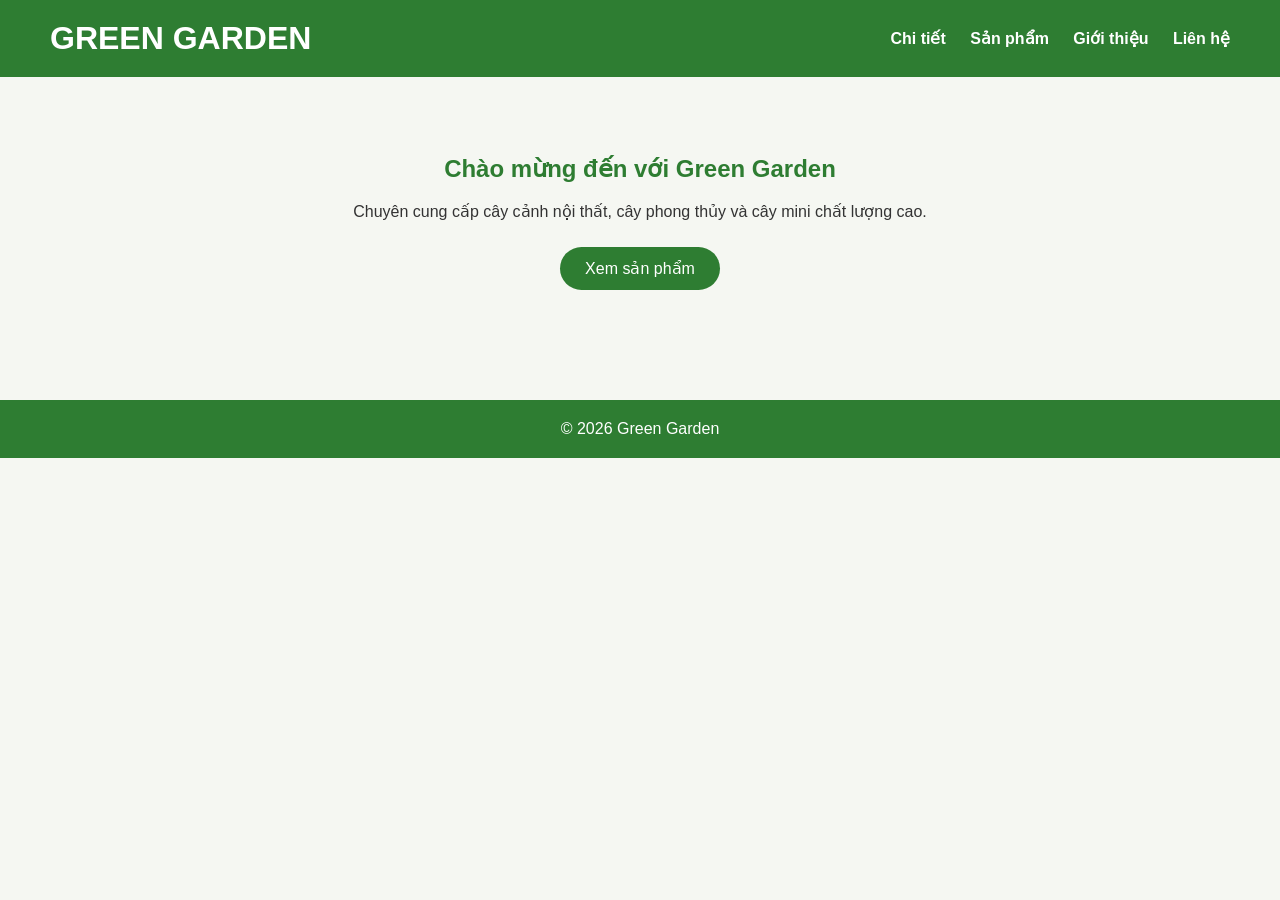
==== index.html @ c3728613 "nop bai" ====
<!DOCTYPE html>

<html lang="vi">
<head>
    <meta charset="UTF-8">
    <title>Green Garden</title>
    <link rel="stylesheet" href="css/style.css">
</head>
<body>

<header>
    <h1>GREEN GARDEN</h1>


<nav>
    <a href="html/chi-tiet.html">Chi tiết</a>

    <a href="html/san-pham.html">Sản phẩm</a>

    <a href="html/gioi-thieu.html">Giới thiệu</a>

    <a href="html/lien-he.html">Liên hệ</a>
</nav>


</header>

<section class="banner">
    <img src="assets/images/banner.jpg" alt="">
</section>

<section class="intro">
    <h2>Chào mừng đến với Green Garden</h2>


<p>
    Chuyên cung cấp cây cảnh nội thất,
    cây phong thủy và cây mini chất lượng cao.
</p>

<a href="html/san-pham.html" class="btn">
    Xem sản phẩm
</a>


</section>

<footer>
    <p>© 2026 Green Garden</p>
</footer>

</body>
</html>
---- css/style.css ----
*{
margin:0;
padding:0;
box-sizing:border-box;
font-family:'Segoe UI',sans-serif;
}

body{
background:#f5f7f2;
color:#333;
}

header{
background:#2e7d32;
color:white;
padding:20px 50px;
display:flex;
justify-content:space-between;
align-items:center;
}

header h1{
font-size:32px;
}

nav a{
color:white;
text-decoration:none;
margin-left:20px;
font-weight:600;
transition:0.3s;
}

nav a:hover

.banner img{
width:100%;
height:500px;
object-fit:cover;
}

.intro{
text-align:center;
padding:60px 20px;
}

.intro h2{
color:#2e7d32;
margin-bottom:15px;
}

.intro p{
max-width:700px;
margin:auto;
line-height:1.8;
}

.btn{
display:inline-block;
margin-top:20px;
padding:12px 25px;
background:#2e7d32;
color:white;
text-decoration:none;
border-radius:30px;
}

.btn:hover

.products{
max-width:1200px;
margin:auto;
padding:40px 20px;
display:grid;
grid-template-columns:repeat(auto-fit,minmax(250px,1fr));
gap:25px;
}

.product{
background:white;
border-radius:15px;
overflow:hidden;
box-shadow:0 4px 12px rgba(0,0,0,0.1);
transition:0.3s;
}

.product:hover{
transform:translateY(-8px);
}

.product img{
width:100%;
height:250px;
object-fit:cover;
}

.product h3{
padding:15px 15px 5px;
}

.product p{
padding:0 15px;
color:#2e7d32;
font-weight:bold;
}

.product a{
display:block;
margin:15px;
text-align:center;
background:#2e7d32;
color:white;
text-decoration:none;
padding:10px;
border-radius:8px;
}

.product a:hover

#product-detail{
max-width:1000px;
margin:50px auto;
background:white;
padding:30px;
border-radius:15px;
box-shadow:0 4px 12px rgba(0,0,0,0.1);
text-align:center;
}

#product-detail img{
width:400px;
max-width:100%;
border-radius:10px;
margin-bottom:20px;
}

#product-detail h2{
color:#2e7d32;
margin-bottom:10px;
}

#product-detail h3{
color:#e65100;
margin-bottom:15px;
}

button{
background:#2e7d32;
color:white;
border:none;
padding:12px 25px;
border-radius:30px;
cursor:pointer;
}

button:hover

form{
max-width:500px;
margin:30px auto;
background:white;
padding:25px;
border-radius:15px;
box-shadow:0 4px 12px rgba(0,0,0,0.1);
}

input,
textarea{
width:100%;
padding:12px;
margin-bottom:15px;
border:1px solid #ccc;
border-radius:8px;
}

footer{
background:#2e7d32;
color:white;
text-align:center;
padding:20px;
margin-top:50px;
}
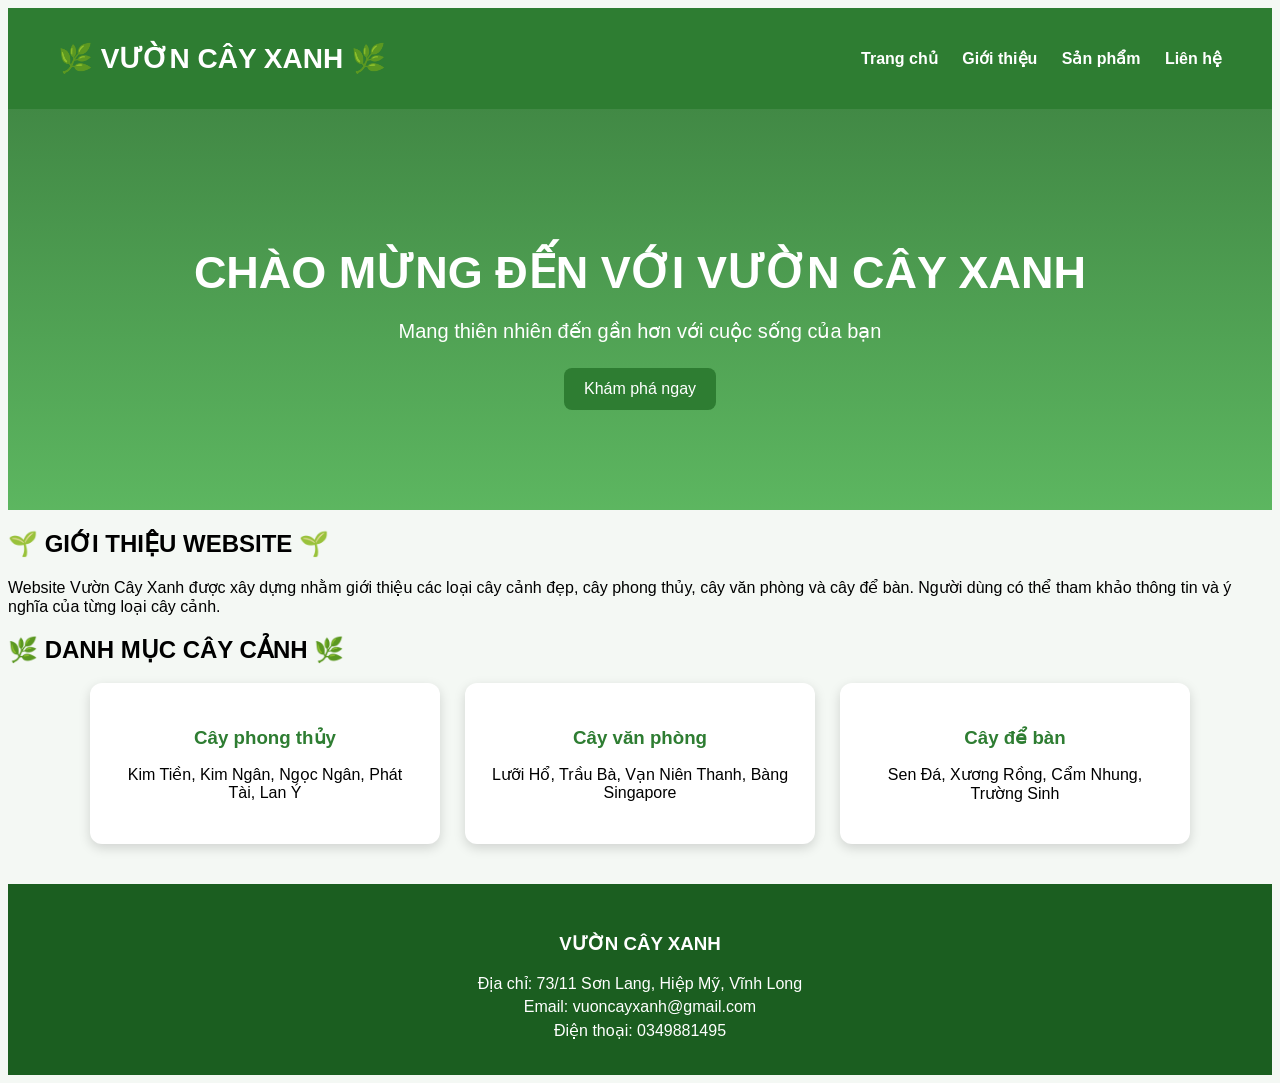
==== commit 92d5883f: "Sửa bài" ====
--- a/index.html
+++ b/index.html
@@ -1,53 +1,87 @@
 <!DOCTYPE html>
-
 <html lang="vi">
 <head>
     <meta charset="UTF-8">
-    <title>Green Garden</title>
+    <meta name="viewport" content="width=device-width, initial-scale=1.0">
+    <title>Website Giới Thiệu Cây Cảnh</title>
     <link rel="stylesheet" href="css/style.css">
 </head>
 <body>
 
 <header>
-    <h1>GREEN GARDEN</h1>
+    <h1>🌿 VƯỜN CÂY XANH 🌿</h1>
 
-
-<nav>
-    <a href="html/chi-tiet.html">Chi tiết</a>
-
-    <a href="html/san-pham.html">Sản phẩm</a>
-
-    <a href="html/gioi-thieu.html">Giới thiệu</a>
-
-    <a href="html/lien-he.html">Liên hệ</a>
-</nav>
-
-
+    <nav>
+        <a href="index.html">Trang chủ</a>
+        <a href="html/gioi-thieu.html">Giới thiệu</a>
+        <a href="html/san-pham.html">Sản phẩm</a>
+        <a href="html/lien-he.html">Liên hệ</a>
+    </nav>
 </header>
 
 <section class="banner">
-    <img src="assets/images/banner.jpg" alt="">
+
+    <h2>CHÀO MỪNG ĐẾN VỚI VƯỜN CÂY XANH</h2>
+
+    <p>
+        Mang thiên nhiên đến gần hơn với cuộc sống của bạn
+    </p>
+
+    <a href="html/san-pham.html" class="nut-xem">
+        Khám phá ngay
+    </a>
+
 </section>
 
-<section class="intro">
-    <h2>Chào mừng đến với Green Garden</h2>
+<section class="container">
 
+    <h2 class="title">🌱 GIỚI THIỆU WEBSITE 🌱</h2>
 
-<p>
-    Chuyên cung cấp cây cảnh nội thất,
-    cây phong thủy và cây mini chất lượng cao.
-</p>
+    <p class="gioi-thieu">
+        Website Vườn Cây Xanh được xây dựng nhằm giới thiệu
+        các loại cây cảnh đẹp, cây phong thủy, cây văn phòng
+        và cây để bàn. Người dùng có thể tham khảo thông tin
+        và ý nghĩa của từng loại cây cảnh.
+    </p>
 
-<a href="html/san-pham.html" class="btn">
-    Xem sản phẩm
-</a>
+</section>
 
+<section class="container">
+
+    <h2 class="title">🌿 DANH MỤC CÂY CẢNH 🌿</h2>
+
+    <div class="danh-muc">
+
+        <div class="muc">
+            <h3> Cây phong thủy</h3>
+            <p>Kim Tiền, Kim Ngân, Ngọc Ngân, Phát Tài, Lan Ý</p>
+        </div>
+
+        <div class="muc">
+            <h3> Cây văn phòng</h3>
+            <p>Lưỡi Hổ, Trầu Bà, Vạn Niên Thanh, Bàng Singapore</p>
+        </div>
+
+        <div class="muc">
+            <h3> Cây để bàn</h3>
+            <p>Sen Đá, Xương Rồng, Cẩm Nhung, Trường Sinh</p>
+        </div>
+
+    </div>
 
 </section>
 
 <footer>
-    <p>© 2026 Green Garden</p>
+
+    <h3>VƯỜN CÂY XANH</h3>
+
+    <p>Địa chỉ: 73/11 Sơn Lang, Hiệp Mỹ, Vĩnh Long</p>
+
+    <p>Email: vuoncayxanh@gmail.com</p>
+
+    <p>Điện thoại: 0349881495 </p>
+
 </footer>
 
 </body>
-</html>
+</html>
--- a/css/style.css
+++ b/css/style.css
@@ -1,182 +1,282 @@
-*{
-margin:0;
-padding:0;
-box-sizing:border-box;
-font-family:'Segoe UI',sans-serif;
+header{
+    background:#2e7d32;
+    color:white;
+    display:flex;
+    justify-content:space-between;
+    align-items:center;
+    padding:15px 50px;
+    position:sticky;
+    top:0;
+    z-index:1000;
+}
+
+header h1{
+    font-size:28px;
+}
+
+nav a{
+    color:white;
+    text-decoration:none;
+    margin-left:20px;
+    font-weight:bold;
+    transition:0.3s;
+}
+
+nav a:hover{
+    color:#ffd54f;
+}
+
+.banner{
+    background:linear-gradient(
+        rgba(46,125,50,0.9),
+        rgba(76,175,80,0.9)
+    );
+    
+    color:white;
+    text-align:center;
+    padding:100px 20px;
+}
+
+.banner h2{
+    font-size:45px;
+    margin-bottom:20px;
+}
+
+.banner p{
+    font-size:20px;
+    margin-bottom:25px;
+}
+
+.nut-xem,
+.khung-san-pham a,
+.nut-quay-lai,
+button{
+
+    background:#2e7d32;
+    color:white;
+    text-decoration:none;
+    padding:12px 20px;
+    border-radius:8px;
+    display:inline-block;
+    border:none;
+    transition:0.3s;
+}
+
+.nut-xem:hover,
+.khung-san-pham a:hover,
+.nut-quay-lai:hover,
+button:hover{
+
+    background:#1b5e20;
+    transform:translateY(-2px);
+}
+
+.danh-muc{
+    display:flex;
+    justify-content:center;
+    flex-wrap:wrap;
+    gap:25px;
+}
+
+.muc{
+    width:300px;
+    background:white;
+    border-radius:12px;
+    padding:25px;
+    text-align:center;
+    box-shadow:0 4px 12px rgba(0,0,0,0.15);
+    transition:0.3s;
+}
+
+.muc:hover{
+    transform:translateY(-5px);
+}
+
+.muc h3{
+    color:#2e7d32;
+    margin-bottom:10px;
+}
+
+.gia{
+    color:red;
+    font-weight:bold;
+    margin:10px 0;
+}
+
+.chi-tiet-cay{
+    width:70%;
+    max-width:650px;
+    margin:30px auto;
+    background:#f0fff0;
+    padding:20px;
+    border-radius:12px;
+    box-shadow:0 4px 10px rgba(0,0,0,0.15);
+    text-align:center;
+}
+
+.chi-tiet-cay img{
+    width:100%;
+    height:300px;
+    object-fit:contain;
+    background:white;
+    border-radius:10px;
+}
+
+.chi-tiet-cay h2{
+    font-size:30px;
+    color:#1b5e20;
+    margin:15px 0;
+}
+
+.chi-tiet-cay .gia{
+    font-size:24px;
+    color:red;
+    font-weight:bold;
+}
+
+.nut-quay-lai{
+    display:inline-block;
+    margin-top:15px;
+    padding:10px 20px;
+    background:#43a047;
+    color:white;
+    text-decoration:none;
+    border-radius:5px;
+}
+
+.khung-noi-dung{
+    width:85%;
+    margin:30px auto;
+    background:white;
+    padding:30px;
+    border-radius:12px;
+    box-shadow:0 4px 12px rgba(0,0,0,0.15);
+    line-height:30px;
+}
+
+.khung-lien-he{
+    width:80%;
+    margin:40px auto;
+    background:white;
+    padding:30px;
+    border-radius:12px;
+    box-shadow:0 4px 12px rgba(0,0,0,0.15);
+}
+
+footer{
+    background:#1b5e20;
+    color:white;
+    text-align:center;
+    padding:30px;
+    margin-top:40px;
+}
+
+footer p{
+    margin:5px 0;
 }
 
 body{
-background:#f5f7f2;
-color:#333;
-}
-
-header{
-background:#2e7d32;
-color:white;
-padding:20px 50px;
-display:flex;
-justify-content:space-between;
-align-items:center;
-}
-
-header h1{
-font-size:32px;
-}
-
-nav a{
-color:white;
-text-decoration:none;
-margin-left:20px;
-font-weight:600;
-transition:0.3s;
-}
-
-nav a:hover
-
-.banner img{
-width:100%;
-height:500px;
-object-fit:cover;
-}
-
-.intro{
-text-align:center;
-padding:60px 20px;
-}
-
-.intro h2{
-color:#2e7d32;
-margin-bottom:15px;
-}
-
-.intro p{
-max-width:700px;
-margin:auto;
-line-height:1.8;
-}
-
-.btn{
-display:inline-block;
-margin-top:20px;
-padding:12px 25px;
-background:#2e7d32;
-color:white;
-text-decoration:none;
-border-radius:30px;
-}
-
-.btn:hover
-
-.products{
-max-width:1200px;
-margin:auto;
-padding:40px 20px;
-display:grid;
-grid-template-columns:repeat(auto-fit,minmax(250px,1fr));
-gap:25px;
-}
-
-.product{
-background:white;
-border-radius:15px;
-overflow:hidden;
-box-shadow:0 4px 12px rgba(0,0,0,0.1);
-transition:0.3s;
-}
-
-.product:hover{
-transform:translateY(-8px);
-}
-
-.product img{
-width:100%;
-height:250px;
-object-fit:cover;
-}
-
-.product h3{
-padding:15px 15px 5px;
-}
-
-.product p{
-padding:0 15px;
-color:#2e7d32;
-font-weight:bold;
-}
-
-.product a{
-display:block;
-margin:15px;
-text-align:center;
-background:#2e7d32;
-color:white;
-text-decoration:none;
-padding:10px;
-border-radius:8px;
-}
-
-.product a:hover
-
-#product-detail{
-max-width:1000px;
-margin:50px auto;
-background:white;
-padding:30px;
-border-radius:15px;
-box-shadow:0 4px 12px rgba(0,0,0,0.1);
-text-align:center;
-}
-
-#product-detail img{
-width:400px;
-max-width:100%;
-border-radius:10px;
-margin-bottom:20px;
-}
-
-#product-detail h2{
-color:#2e7d32;
-margin-bottom:10px;
-}
-
-#product-detail h3{
-color:#e65100;
-margin-bottom:15px;
-}
-
-button{
-background:#2e7d32;
-color:white;
-border:none;
-padding:12px 25px;
-border-radius:30px;
-cursor:pointer;
-}
-
-button:hover
-
-form{
-max-width:500px;
-margin:30px auto;
-background:white;
-padding:25px;
-border-radius:15px;
-box-shadow:0 4px 12px rgba(0,0,0,0.1);
-}
-
-input,
-textarea{
-width:100%;
-padding:12px;
-margin-bottom:15px;
-border:1px solid #ccc;
-border-radius:8px;
-}
-
-footer{
-background:#2e7d32;
-color:white;
-text-align:center;
-padding:20px;
-margin-top:50px;
+    background:#f4f8f4;
+    font-family:Arial, sans-serif;
+}
+
+.danh-sach-san-pham{
+    width:90%;
+    margin:30px auto;
+    display:grid;
+    grid-template-columns:repeat(3, 1fr);
+    gap:30px;
+}
+
+.khung-san-pham{
+    background:#f0fff0;
+    border:1px solid #c8e6c9;
+    border-radius:12px;
+    overflow:hidden;
+    text-align:center;
+    padding:15px;
+    box-shadow:0 2px 8px rgba(0,0,0,0.1);
+}
+
+.khung-san-pham img{
+    width:100%;
+    height:300px;
+    object-fit:contain;
+    background:white;
+    border-radius:10px;
+}
+
+.khung-san-pham h3{
+    font-size:32px;
+    color:#1b5e20;
+    margin:15px 0;
+    font-weight:bold;
+}
+
+.gia{
+    font-size:30px;
+    font-weight:bold;
+    color:red;
+    margin:15px 0;
+}
+
+.khung-san-pham a{
+    display:inline-block;
+    background:#43a047;
+    color:white;
+    text-decoration:none;
+    padding:12px 25px;
+    border-radius:6px;
+    font-size:20px;
+    font-weight:bold;
+}
+
+.khung-san-pham a:hover{
+    background:#2e7d32;
+}
+
+.tieu-de{
+    text-align:center;
+    font-size:45px;
+    color:#43a047;
+    margin:40px 0 20px;
+    font-weight:bold;
+}
+
+.khung-gioi-thieu{
+    width: 85%;
+    margin: 25px auto;
+    background: #f0fff0;
+    border-left: 8px solid #2e7d32;
+    border-radius: 10px;
+    padding: 20px;
+    box-shadow: 0 3px 8px rgba(0,0,0,0.15);
+}
+
+.khung-gioi-thieu h2{
+    color: #1b5e20;
+    margin-bottom: 15px;
+    font-size: 32px;
+}
+
+.khung-gioi-thieu p{
+    font-size: 20px;
+    line-height: 1.8;
+    text-align: justify;
+}
+
+.nut-trang button{
+    background:#2e7d32;
+    color:white;
+    border:none;
+    padding:15px 35px;
+    font-size:24px;
+    font-weight:bold;
+    border-radius:10px;
+    cursor:pointer;
+    margin-top:20px;
+}
+
+.nut-trang button:hover{
+    background:#1b5e20;
 }
